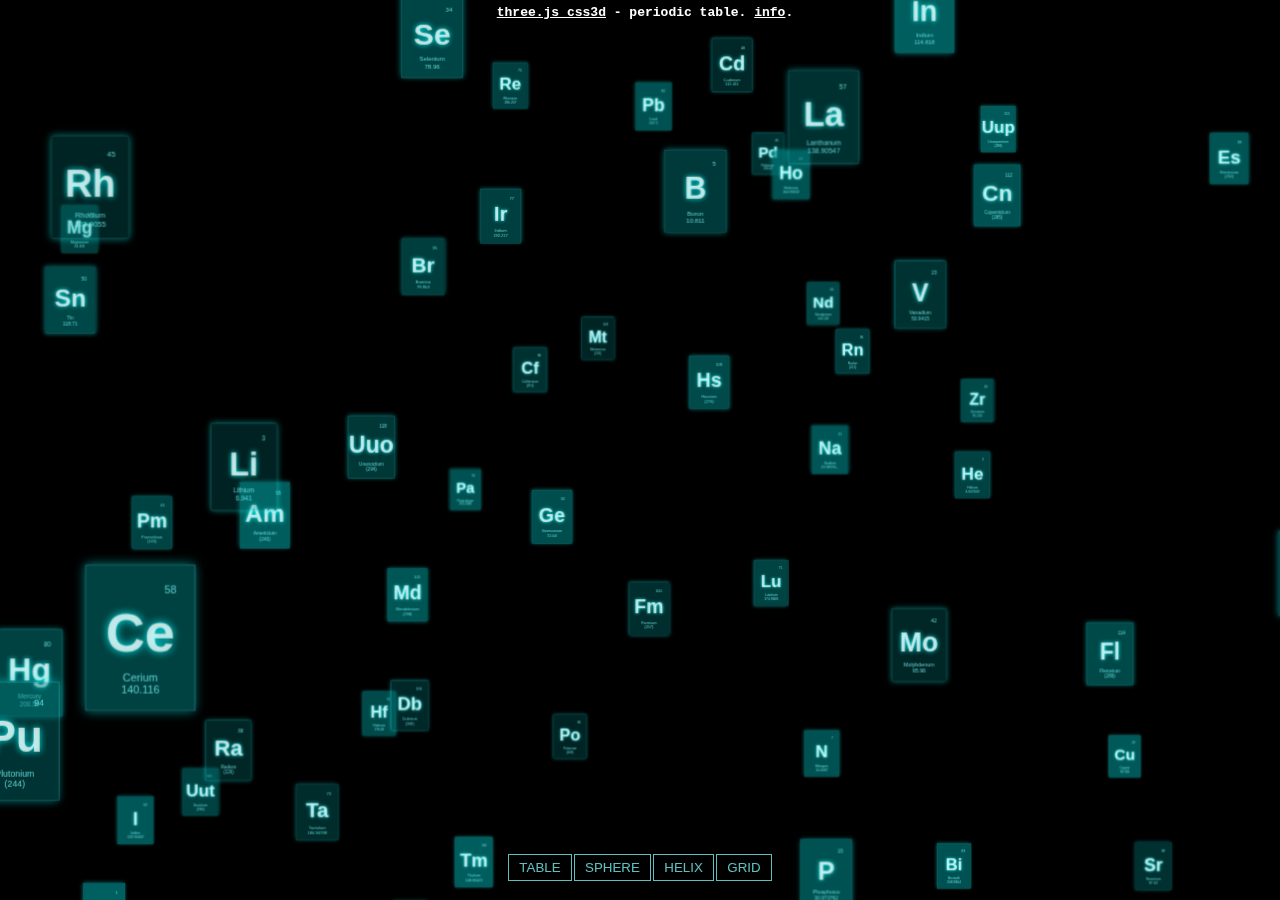
==== css3d_periodictable.html @ 1cfae6de "no message" ====
<!DOCTYPE html>
<html>
	<head>
		<title>three.js css3d - periodic table</title>
		<meta charset="utf-8">
		<meta name="viewport" content="width=device-width, user-scalable=no, minimum-scale=1.0, maximum-scale=1.0">
		<style>
			html, body {
				height: 100%;
			}

			body {
				background-color: #000000;
				margin: 0;
				font-family: Helvetica, sans-serif;;
				overflow: hidden;
			}

			a {
				color: #ffffff;
			}

			#info {
				position: absolute;
				width: 100%;
				color: #ffffff;
				padding: 5px;
				font-family: Monospace;
				font-size: 13px;
				font-weight: bold;
				text-align: center;
				z-index: 1;
			}

			#menu {
				position: absolute;
				bottom: 20px;
				width: 100%;
				text-align: center;
			}

			.element {
				width: 120px;
				height: 160px;
				box-shadow: 0px 0px 12px rgba(0,255,255,0.5);
				border: 1px solid rgba(127,255,255,0.25);
				text-align: center;
				cursor: default;
			}

			.element:hover {
				box-shadow: 0px 0px 12px rgba(0,255,255,0.75);
				border: 1px solid rgba(127,255,255,0.75);
			}

				.element .number {
					position: absolute;
					top: 20px;
					right: 20px;
					font-size: 12px;
					color: rgba(127,255,255,0.75);
				}

				.element .symbol {
					position: absolute;
					top: 40px;
					left: 0px;
					right: 0px;
					font-size: 60px;
					font-weight: bold;
					color: rgba(255,255,255,0.75);
					text-shadow: 0 0 10px rgba(0,255,255,0.95);
				}

				.element .details {
					position: absolute;
					bottom: 15px;
					left: 0px;
					right: 0px;
					font-size: 12px;
					color: rgba(127,255,255,0.75);
				}

			button {
				color: rgba(127,255,255,0.75);
				background: transparent;
				outline: 1px solid rgba(127,255,255,0.75);
				border: 0px;
				padding: 5px 10px;
				cursor: pointer;
			}
			button:hover {
				background-color: rgba(0,255,255,0.5);
			}
			button:active {
				color: #000000;
				background-color: rgba(0,255,255,0.75);
			}
		</style>
	</head>
	<body>
		<script src="js/threejs/three.min.js"></script>
		<script src="js/threejs/jspack/libs/tween.min.js"></script>
		<script src="js/threejs/jspack/controls/TrackballControls.js"></script>
		<script src="js/threejs/jspack/renderers/CSS3DRenderer.js"></script>
		<script src="js/jquery-3.2.0.min.js"></script>

		<div id="container"></div>
		<div id="info"><a href="http://threejs.org" target="_blank" rel="noopener">three.js css3d</a> - periodic table. <a href="https://plus.google.com/113862800338869870683/posts/QcFk5HrWran" target="_blank" rel="noopener">info</a>.</div>
		<div id="menu">
			<button id="table">TABLE</button>
			<button id="sphere">SPHERE</button>
			<button id="helix">HELIX</button>
			<button id="grid">GRID</button>
		</div>

		<script>

			var table = [
				"H", "Hydrogen", "1.00794", 1, 1,
				"He", "Helium", "4.002602", 18, 1,
				"Li", "Lithium", "6.941", 1, 2,
				"Be", "Beryllium", "9.012182", 2, 2,
				"B", "Boron", "10.811", 13, 2,
				"C", "Carbon", "12.0107", 14, 2,
				"N", "Nitrogen", "14.0067", 15, 2,
				"O", "Oxygen", "15.9994", 16, 2,
				"F", "Fluorine", "18.9984032", 17, 2,
				"Ne", "Neon", "20.1797", 18, 2,
				"Na", "Sodium", "22.98976...", 1, 3,
				"Mg", "Magnesium", "24.305", 2, 3,
				"Al", "Aluminium", "26.9815386", 13, 3,
				"Si", "Silicon", "28.0855", 14, 3,
				"P", "Phosphorus", "30.973762", 15, 3,
				"S", "Sulfur", "32.065", 16, 3,
				"Cl", "Chlorine", "35.453", 17, 3,
				"Ar", "Argon", "39.948", 18, 3,
				"K", "Potassium", "39.948", 1, 4,
				"Ca", "Calcium", "40.078", 2, 4,
				"Sc", "Scandium", "44.955912", 3, 4,
				"Ti", "Titanium", "47.867", 4, 4,
				"V", "Vanadium", "50.9415", 5, 4,
				"Cr", "Chromium", "51.9961", 6, 4,
				"Mn", "Manganese", "54.938045", 7, 4,
				"Fe", "Iron", "55.845", 8, 4,
				"Co", "Cobalt", "58.933195", 9, 4,
				"Ni", "Nickel", "58.6934", 10, 4,
				"Cu", "Copper", "63.546", 11, 4,
				"Zn", "Zinc", "65.38", 12, 4,
				"Ga", "Gallium", "69.723", 13, 4,
				"Ge", "Germanium", "72.63", 14, 4,
				"As", "Arsenic", "74.9216", 15, 4,
				"Se", "Selenium", "78.96", 16, 4,
				"Br", "Bromine", "79.904", 17, 4,
				"Kr", "Krypton", "83.798", 18, 4,
				"Rb", "Rubidium", "85.4678", 1, 5,
				"Sr", "Strontium", "87.62", 2, 5,
				"Y", "Yttrium", "88.90585", 3, 5,
				"Zr", "Zirconium", "91.224", 4, 5,
				"Nb", "Niobium", "92.90628", 5, 5,
				"Mo", "Molybdenum", "95.96", 6, 5,
				"Tc", "Technetium", "(98)", 7, 5,
				"Ru", "Ruthenium", "101.07", 8, 5,
				"Rh", "Rhodium", "102.9055", 9, 5,
				"Pd", "Palladium", "106.42", 10, 5,
				"Ag", "Silver", "107.8682", 11, 5,
				"Cd", "Cadmium", "112.411", 12, 5,
				"In", "Indium", "114.818", 13, 5,
				"Sn", "Tin", "118.71", 14, 5,
				"Sb", "Antimony", "121.76", 15, 5,
				"Te", "Tellurium", "127.6", 16, 5,
				"I", "Iodine", "126.90447", 17, 5,
				"Xe", "Xenon", "131.293", 18, 5,
				"Cs", "Caesium", "132.9054", 1, 6,
				"Ba", "Barium", "132.9054", 2, 6,
				"La", "Lanthanum", "138.90547", 4, 9,
				"Ce", "Cerium", "140.116", 5, 9,
				"Pr", "Praseodymium", "140.90765", 6, 9,
				"Nd", "Neodymium", "144.242", 7, 9,
				"Pm", "Promethium", "(145)", 8, 9,
				"Sm", "Samarium", "150.36", 9, 9,
				"Eu", "Europium", "151.964", 10, 9,
				"Gd", "Gadolinium", "157.25", 11, 9,
				"Tb", "Terbium", "158.92535", 12, 9,
				"Dy", "Dysprosium", "162.5", 13, 9,
				"Ho", "Holmium", "164.93032", 14, 9,
				"Er", "Erbium", "167.259", 15, 9,
				"Tm", "Thulium", "168.93421", 16, 9,
				"Yb", "Ytterbium", "173.054", 17, 9,
				"Lu", "Lutetium", "174.9668", 18, 9,
				"Hf", "Hafnium", "178.49", 4, 6,
				"Ta", "Tantalum", "180.94788", 5, 6,
				"W", "Tungsten", "183.84", 6, 6,
				"Re", "Rhenium", "186.207", 7, 6,
				"Os", "Osmium", "190.23", 8, 6,
				"Ir", "Iridium", "192.217", 9, 6,
				"Pt", "Platinum", "195.084", 10, 6,
				"Au", "Gold", "196.966569", 11, 6,
				"Hg", "Mercury", "200.59", 12, 6,
				"Tl", "Thallium", "204.3833", 13, 6,
				"Pb", "Lead", "207.2", 14, 6,
				"Bi", "Bismuth", "208.9804", 15, 6,
				"Po", "Polonium", "(209)", 16, 6,
				"At", "Astatine", "(210)", 17, 6,
				"Rn", "Radon", "(222)", 18, 6,
				"Fr", "Francium", "(223)", 1, 7,
				"Ra", "Radium", "(226)", 2, 7,
				"Ac", "Actinium", "(227)", 4, 10,
				"Th", "Thorium", "232.03806", 5, 10,
				"Pa", "Protactinium", "231.0588", 6, 10,
				"U", "Uranium", "238.02891", 7, 10,
				"Np", "Neptunium", "(237)", 8, 10,
				"Pu", "Plutonium", "(244)", 9, 10,
				"Am", "Americium", "(243)", 10, 10,
				"Cm", "Curium", "(247)", 11, 10,
				"Bk", "Berkelium", "(247)", 12, 10,
				"Cf", "Californium", "(251)", 13, 10,
				"Es", "Einstenium", "(252)", 14, 10,
				"Fm", "Fermium", "(257)", 15, 10,
				"Md", "Mendelevium", "(258)", 16, 10,
				"No", "Nobelium", "(259)", 17, 10,
				"Lr", "Lawrencium", "(262)", 18, 10,
				"Rf", "Rutherfordium", "(267)", 4, 7,
				"Db", "Dubnium", "(268)", 5, 7,
				"Sg", "Seaborgium", "(271)", 6, 7,
				"Bh", "Bohrium", "(272)", 7, 7,
				"Hs", "Hassium", "(270)", 8, 7,
				"Mt", "Meitnerium", "(276)", 9, 7,
				"Ds", "Darmstadium", "(281)", 10, 7,
				"Rg", "Roentgenium", "(280)", 11, 7,
				"Cn", "Copernicium", "(285)", 12, 7,
				"Uut", "Unutrium", "(284)", 13, 7,
				"Fl", "Flerovium", "(289)", 14, 7,
				"Uup", "Ununpentium", "(288)", 15, 7,
				"Lv", "Livermorium", "(293)", 16, 7,
				"Uus", "Ununseptium", "(294)", 17, 7,
				"Uuo", "Ununoctium", "(294)", 18, 7
			];

			var camera, scene, renderer;
			var controls;

			var objects = [];
			var targets = { table: [], sphere: [], helix: [], grid: [] };

			init();
			animate();

			function init() {

				camera = new THREE.PerspectiveCamera( 40, window.innerWidth / window.innerHeight, 1, 10000 );
				camera.position.z = 3000;

				scene = new THREE.Scene();

				// table

				for ( var i = 0; i < table.length; i += 5 ) {
					var element = document.createElement( 'div' );
					element.className = 'element';
					element.id = table[i];
					element.setAttribute("dataid",table[i]);  
					element.addEventListener("click",function(event){click_element(event,table[i]);},false);
					element.style.backgroundColor = 'rgba(0,127,127,' + ( Math.random() * 0.5 + 0.25 ) + ')';

					var number = document.createElement( 'div' );
					number.className = 'number';
					number.textContent = (i/5) + 1;
					number.setAttribute("dataid",table[i]);  
					element.appendChild( number );

					var symbol = document.createElement( 'div' );
					symbol.className = 'symbol';
					symbol.textContent = table[ i ];
					symbol.setAttribute("dataid",table[i]);  
					element.appendChild( symbol );

					var details = document.createElement( 'div' );
					details.className = 'details';
					details.innerHTML = table[ i + 1 ] + '<br>' + table[ i + 2 ];
					details.setAttribute("dataid",table[i]);  
					element.appendChild( details );

					var object = new THREE.CSS3DObject( element );
					object.position.x = Math.random() * 4000 - 2000;
					object.position.y = Math.random() * 4000 - 2000;
					object.position.z = Math.random() * 4000 - 2000;
					scene.add( object );

					objects.push( object );

					//

					var object = new THREE.Object3D();
					object.position.x = ( table[ i + 3 ] * 140 ) - 1330;
					object.position.y = - ( table[ i + 4 ] * 180 ) + 990;

					targets.table.push( object );

				}

				// sphere

				var vector = new THREE.Vector3();
				var spherical = new THREE.Spherical();

				for ( var i = 0, l = objects.length; i < l; i ++ ) {

					var phi = Math.acos( -1 + ( 2 * i ) / l );
					var theta = Math.sqrt( l * Math.PI ) * phi;

					var object = new THREE.Object3D();

					spherical.set( 800, phi, theta );

					object.position.setFromSpherical( spherical );

					vector.copy( object.position ).multiplyScalar( 2 );

					object.lookAt( vector );

					targets.sphere.push( object );

				}

				// helix

				var vector = new THREE.Vector3();
				var cylindrical = new THREE.Cylindrical();

				for ( var i = 0, l = objects.length; i < l; i ++ ) {

					var theta = i * 0.175 + Math.PI;
					var y = - ( i * 8 ) + 450;

					var object = new THREE.Object3D();

					cylindrical.set( 900, theta, y );

					object.position.setFromCylindrical( cylindrical );

					vector.x = object.position.x * 2;
					vector.y = object.position.y;
					vector.z = object.position.z * 2;

					object.lookAt( vector );

					targets.helix.push( object );

				}

				// grid

				for ( var i = 0; i < objects.length; i ++ ) {

					var object = new THREE.Object3D();

					object.position.x = ( ( i % 5 ) * 400 ) - 800;
					object.position.y = ( - ( Math.floor( i / 5 ) % 5 ) * 400 ) + 800;
					object.position.z = ( Math.floor( i / 25 ) ) * 1000 - 2000;

					targets.grid.push( object );

				}

				//

				renderer = new THREE.CSS3DRenderer();
				renderer.setSize( window.innerWidth, window.innerHeight );
				renderer.domElement.style.position = 'absolute';
				document.getElementById( 'container' ).appendChild( renderer.domElement );

				//

				controls = new THREE.TrackballControls( camera, renderer.domElement );
				controls.rotateSpeed = 0.5;
				controls.minDistance = 500;
				controls.maxDistance = 6000;
				controls.addEventListener( 'change', render );

				var button = document.getElementById( 'table' );
				button.addEventListener( 'click', function ( event ) {

					transform( targets.table, 2000 );

				}, false );

				var button = document.getElementById( 'sphere' );
				button.addEventListener( 'click', function ( event ) {

					transform( targets.sphere, 2000 );

				}, false );

				var button = document.getElementById( 'helix' );
				button.addEventListener( 'click', function ( event ) {

					transform( targets.helix, 2000 );

				}, false );

				var button = document.getElementById( 'grid' );
				button.addEventListener( 'click', function ( event ) {

					transform( targets.grid, 2000 );

				}, false );

				transform( targets.table, 2000 );

				//

				window.addEventListener( 'resize', onWindowResize, false );

			}

			function transform( targets, duration ) {

				TWEEN.removeAll();

				for ( var i = 0; i < objects.length; i ++ ) {

					var object = objects[ i ];
					var target = targets[ i ];

					new TWEEN.Tween( object.position )
						.to( { x: target.position.x, y: target.position.y, z: target.position.z }, Math.random() * duration + duration )
						.easing( TWEEN.Easing.Exponential.InOut )
						.start();

					new TWEEN.Tween( object.rotation )
						.to( { x: target.rotation.x, y: target.rotation.y, z: target.rotation.z }, Math.random() * duration + duration )
						.easing( TWEEN.Easing.Exponential.InOut )
						.start();

				}

				new TWEEN.Tween( this )
					.to( {}, duration * 2 )
					.onUpdate( render )
					.start();

			}

			function onWindowResize() {

				camera.aspect = window.innerWidth / window.innerHeight;
				camera.updateProjectionMatrix();

				renderer.setSize( window.innerWidth, window.innerHeight );

				render();

			}

			function animate() {

				requestAnimationFrame( animate );

				TWEEN.update();

				controls.update();

			}

			function render() {

				renderer.render( scene, camera );

			}

			function click_element(event,that){
				var id = $(event.target).attr('dataid');
				$('#'+id).css('background-color','red');
			}
		</script>
	</body>
</html>
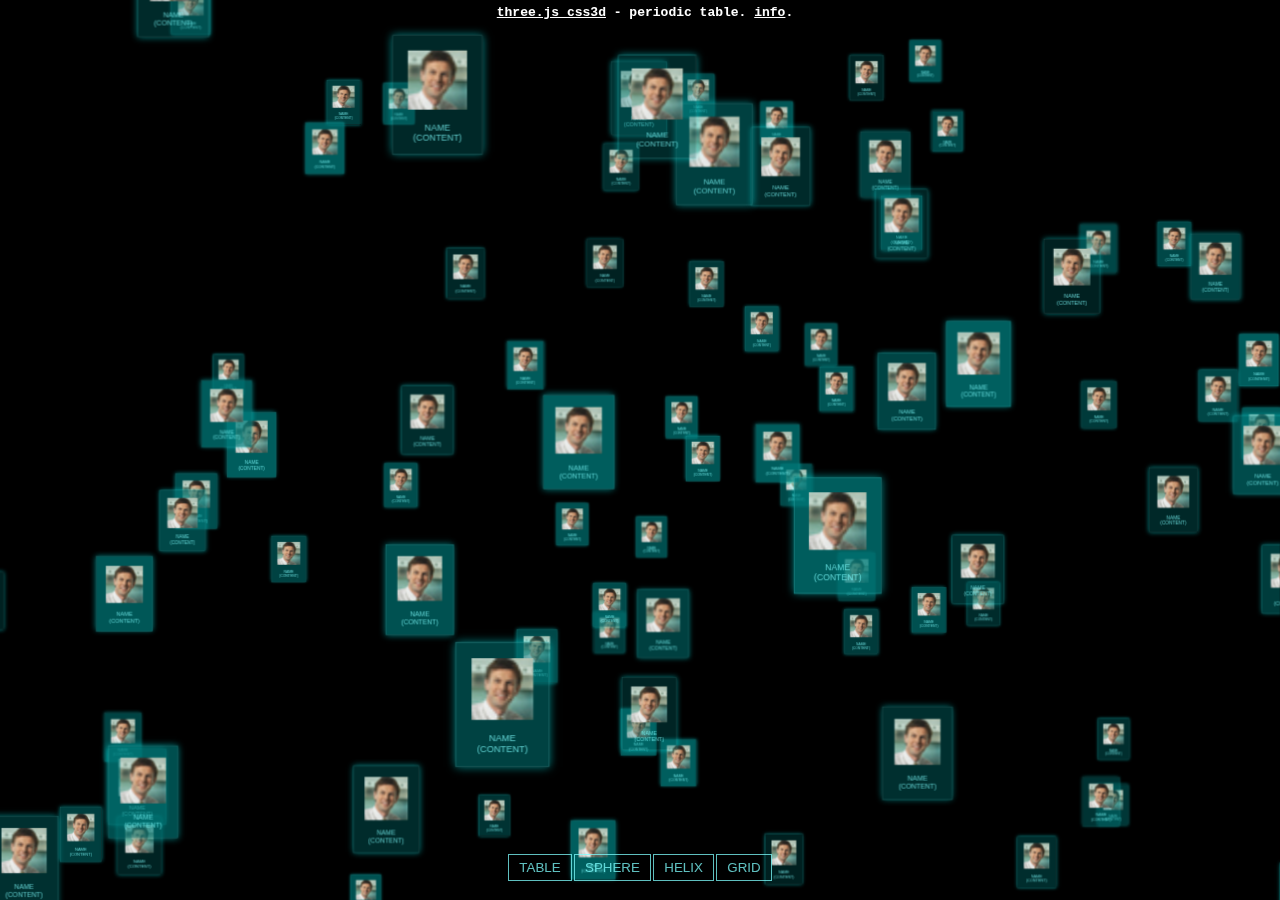
==== commit 4573b046: "no message" ====
--- a/css3d_periodictable.html
+++ b/css3d_periodictable.html
@@ -45,7 +45,7 @@
 				box-shadow: 0px 0px 12px rgba(0,255,255,0.5);
 				border: 1px solid rgba(127,255,255,0.25);
 				text-align: center;
-				cursor: default;
+				cursor: pointer;
 			}
 
 			.element:hover {
@@ -96,6 +96,10 @@
 				color: #000000;
 				background-color: rgba(0,255,255,0.75);
 			}
+			.head{
+				margin-top: 20px;
+    			width: 80px;
+			}
 		</style>
 	</head>
 	<body>
@@ -116,126 +120,14 @@
 
 		<script>
 
-			var table = [
-				"H", "Hydrogen", "1.00794", 1, 1,
-				"He", "Helium", "4.002602", 18, 1,
-				"Li", "Lithium", "6.941", 1, 2,
-				"Be", "Beryllium", "9.012182", 2, 2,
-				"B", "Boron", "10.811", 13, 2,
-				"C", "Carbon", "12.0107", 14, 2,
-				"N", "Nitrogen", "14.0067", 15, 2,
-				"O", "Oxygen", "15.9994", 16, 2,
-				"F", "Fluorine", "18.9984032", 17, 2,
-				"Ne", "Neon", "20.1797", 18, 2,
-				"Na", "Sodium", "22.98976...", 1, 3,
-				"Mg", "Magnesium", "24.305", 2, 3,
-				"Al", "Aluminium", "26.9815386", 13, 3,
-				"Si", "Silicon", "28.0855", 14, 3,
-				"P", "Phosphorus", "30.973762", 15, 3,
-				"S", "Sulfur", "32.065", 16, 3,
-				"Cl", "Chlorine", "35.453", 17, 3,
-				"Ar", "Argon", "39.948", 18, 3,
-				"K", "Potassium", "39.948", 1, 4,
-				"Ca", "Calcium", "40.078", 2, 4,
-				"Sc", "Scandium", "44.955912", 3, 4,
-				"Ti", "Titanium", "47.867", 4, 4,
-				"V", "Vanadium", "50.9415", 5, 4,
-				"Cr", "Chromium", "51.9961", 6, 4,
-				"Mn", "Manganese", "54.938045", 7, 4,
-				"Fe", "Iron", "55.845", 8, 4,
-				"Co", "Cobalt", "58.933195", 9, 4,
-				"Ni", "Nickel", "58.6934", 10, 4,
-				"Cu", "Copper", "63.546", 11, 4,
-				"Zn", "Zinc", "65.38", 12, 4,
-				"Ga", "Gallium", "69.723", 13, 4,
-				"Ge", "Germanium", "72.63", 14, 4,
-				"As", "Arsenic", "74.9216", 15, 4,
-				"Se", "Selenium", "78.96", 16, 4,
-				"Br", "Bromine", "79.904", 17, 4,
-				"Kr", "Krypton", "83.798", 18, 4,
-				"Rb", "Rubidium", "85.4678", 1, 5,
-				"Sr", "Strontium", "87.62", 2, 5,
-				"Y", "Yttrium", "88.90585", 3, 5,
-				"Zr", "Zirconium", "91.224", 4, 5,
-				"Nb", "Niobium", "92.90628", 5, 5,
-				"Mo", "Molybdenum", "95.96", 6, 5,
-				"Tc", "Technetium", "(98)", 7, 5,
-				"Ru", "Ruthenium", "101.07", 8, 5,
-				"Rh", "Rhodium", "102.9055", 9, 5,
-				"Pd", "Palladium", "106.42", 10, 5,
-				"Ag", "Silver", "107.8682", 11, 5,
-				"Cd", "Cadmium", "112.411", 12, 5,
-				"In", "Indium", "114.818", 13, 5,
-				"Sn", "Tin", "118.71", 14, 5,
-				"Sb", "Antimony", "121.76", 15, 5,
-				"Te", "Tellurium", "127.6", 16, 5,
-				"I", "Iodine", "126.90447", 17, 5,
-				"Xe", "Xenon", "131.293", 18, 5,
-				"Cs", "Caesium", "132.9054", 1, 6,
-				"Ba", "Barium", "132.9054", 2, 6,
-				"La", "Lanthanum", "138.90547", 4, 9,
-				"Ce", "Cerium", "140.116", 5, 9,
-				"Pr", "Praseodymium", "140.90765", 6, 9,
-				"Nd", "Neodymium", "144.242", 7, 9,
-				"Pm", "Promethium", "(145)", 8, 9,
-				"Sm", "Samarium", "150.36", 9, 9,
-				"Eu", "Europium", "151.964", 10, 9,
-				"Gd", "Gadolinium", "157.25", 11, 9,
-				"Tb", "Terbium", "158.92535", 12, 9,
-				"Dy", "Dysprosium", "162.5", 13, 9,
-				"Ho", "Holmium", "164.93032", 14, 9,
-				"Er", "Erbium", "167.259", 15, 9,
-				"Tm", "Thulium", "168.93421", 16, 9,
-				"Yb", "Ytterbium", "173.054", 17, 9,
-				"Lu", "Lutetium", "174.9668", 18, 9,
-				"Hf", "Hafnium", "178.49", 4, 6,
-				"Ta", "Tantalum", "180.94788", 5, 6,
-				"W", "Tungsten", "183.84", 6, 6,
-				"Re", "Rhenium", "186.207", 7, 6,
-				"Os", "Osmium", "190.23", 8, 6,
-				"Ir", "Iridium", "192.217", 9, 6,
-				"Pt", "Platinum", "195.084", 10, 6,
-				"Au", "Gold", "196.966569", 11, 6,
-				"Hg", "Mercury", "200.59", 12, 6,
-				"Tl", "Thallium", "204.3833", 13, 6,
-				"Pb", "Lead", "207.2", 14, 6,
-				"Bi", "Bismuth", "208.9804", 15, 6,
-				"Po", "Polonium", "(209)", 16, 6,
-				"At", "Astatine", "(210)", 17, 6,
-				"Rn", "Radon", "(222)", 18, 6,
-				"Fr", "Francium", "(223)", 1, 7,
-				"Ra", "Radium", "(226)", 2, 7,
-				"Ac", "Actinium", "(227)", 4, 10,
-				"Th", "Thorium", "232.03806", 5, 10,
-				"Pa", "Protactinium", "231.0588", 6, 10,
-				"U", "Uranium", "238.02891", 7, 10,
-				"Np", "Neptunium", "(237)", 8, 10,
-				"Pu", "Plutonium", "(244)", 9, 10,
-				"Am", "Americium", "(243)", 10, 10,
-				"Cm", "Curium", "(247)", 11, 10,
-				"Bk", "Berkelium", "(247)", 12, 10,
-				"Cf", "Californium", "(251)", 13, 10,
-				"Es", "Einstenium", "(252)", 14, 10,
-				"Fm", "Fermium", "(257)", 15, 10,
-				"Md", "Mendelevium", "(258)", 16, 10,
-				"No", "Nobelium", "(259)", 17, 10,
-				"Lr", "Lawrencium", "(262)", 18, 10,
-				"Rf", "Rutherfordium", "(267)", 4, 7,
-				"Db", "Dubnium", "(268)", 5, 7,
-				"Sg", "Seaborgium", "(271)", 6, 7,
-				"Bh", "Bohrium", "(272)", 7, 7,
-				"Hs", "Hassium", "(270)", 8, 7,
-				"Mt", "Meitnerium", "(276)", 9, 7,
-				"Ds", "Darmstadium", "(281)", 10, 7,
-				"Rg", "Roentgenium", "(280)", 11, 7,
-				"Cn", "Copernicium", "(285)", 12, 7,
-				"Uut", "Unutrium", "(284)", 13, 7,
-				"Fl", "Flerovium", "(289)", 14, 7,
-				"Uup", "Ununpentium", "(288)", 15, 7,
-				"Lv", "Livermorium", "(293)", 16, 7,
-				"Uus", "Ununseptium", "(294)", 17, 7,
-				"Uuo", "Ununoctium", "(294)", 18, 7
-			];
+			var table = [];
+			for(i=1;i<=9;i++){
+				for(j=1;j<=18;j++){
+					// table.push({'id':i+'_'+j,'name':'TEST'+i+'_'+j,'column':j,'line':i});
+					table.push(i+'_'+j,"NAME","(CONTENT)",j,i);
+				}
+				
+			}
 
 			var camera, scene, renderer;
 			var controls;
@@ -263,15 +155,21 @@
 					element.addEventListener("click",function(event){click_element(event,table[i]);},false);
 					element.style.backgroundColor = 'rgba(0,127,127,' + ( Math.random() * 0.5 + 0.25 ) + ')';
 
-					var number = document.createElement( 'div' );
-					number.className = 'number';
-					number.textContent = (i/5) + 1;
-					number.setAttribute("dataid",table[i]);  
-					element.appendChild( number );
-
-					var symbol = document.createElement( 'div' );
-					symbol.className = 'symbol';
-					symbol.textContent = table[ i ];
+					// var number = document.createElement( 'div' );
+					// number.className = 'number';
+					// number.textContent = (i/5) + 1;
+					// number.setAttribute("dataid",table[i]);  
+					// element.appendChild( number );
+
+					// var symbol = document.createElement( 'div' );
+					// symbol.className = 'symbol';
+					// symbol.textContent = table[ i ];
+					// symbol.setAttribute("dataid",table[i]);  
+					// element.appendChild( symbol );
+
+					var symbol = document.createElement( 'img' );
+					symbol.src = 'images/default.jpg';
+					symbol.className = 'head';
 					symbol.setAttribute("dataid",table[i]);  
 					element.appendChild( symbol );
 
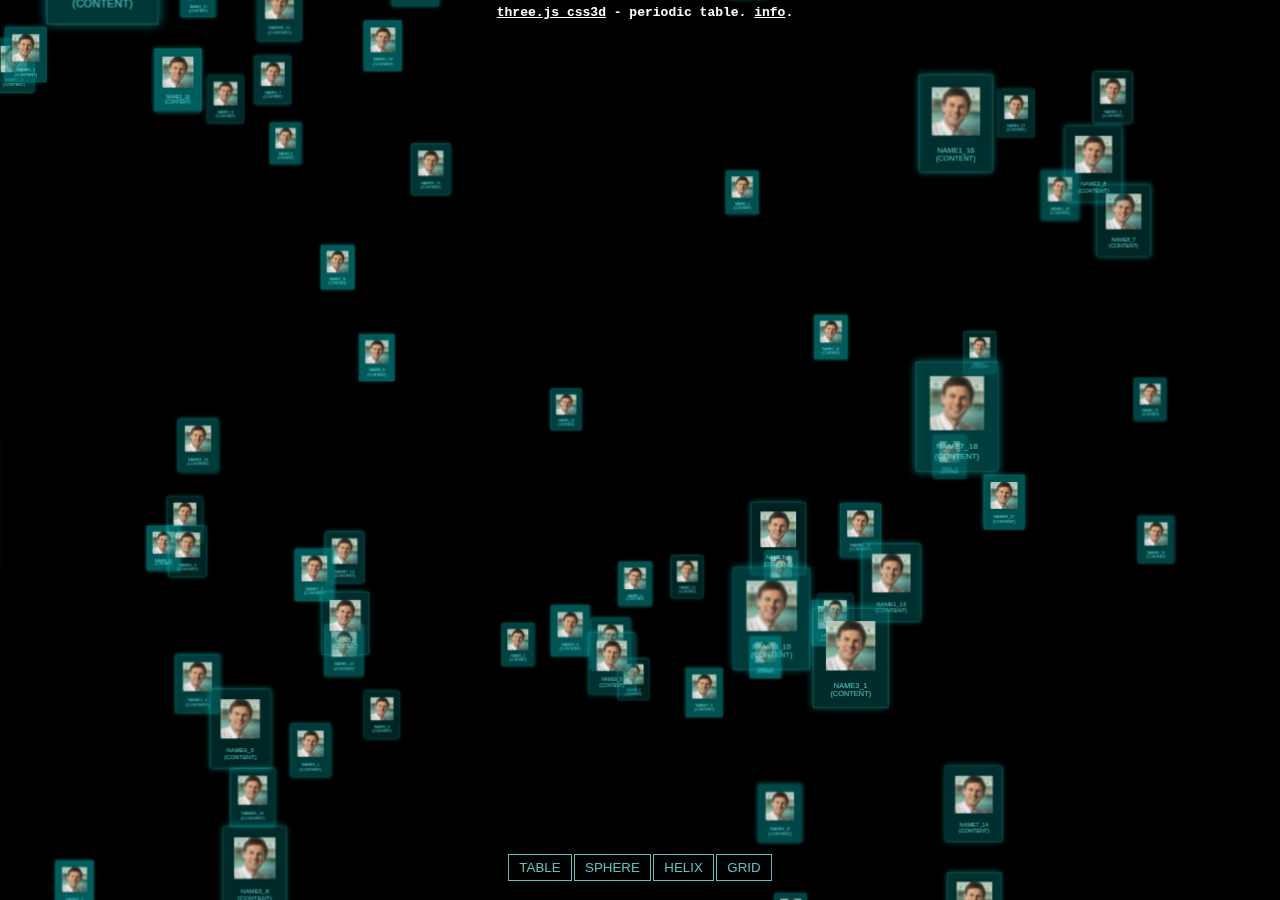
==== commit 146a6e51: "no message" ====
--- a/css3d_periodictable.html
+++ b/css3d_periodictable.html
@@ -123,10 +123,15 @@
 			var table = [];
 			for(i=1;i<=9;i++){
 				for(j=1;j<=18;j++){
-					// table.push({'id':i+'_'+j,'name':'TEST'+i+'_'+j,'column':j,'line':i});
-					table.push(i+'_'+j,"NAME","(CONTENT)",j,i);
-				}
-				
+					table.push({
+						'id':i+'_'+j,
+						'name':'NAME'+i+'_'+j,
+						'content':'(CONTENT)',
+						'column':j,
+						'line':i,
+						'head':'images/default.jpg'
+					});
+				}
 			}
 
 			var camera, scene, renderer;
@@ -139,44 +144,30 @@
 			animate();
 
 			function init() {
-
+				scene = new THREE.Scene();
+				
 				camera = new THREE.PerspectiveCamera( 40, window.innerWidth / window.innerHeight, 1, 10000 );
 				camera.position.z = 3000;
 
-				scene = new THREE.Scene();
-
 				// table
-
-				for ( var i = 0; i < table.length; i += 5 ) {
+				for ( var i = 0; i < table.length; i ++ ) {
 					var element = document.createElement( 'div' );
 					element.className = 'element';
-					element.id = table[i];
-					element.setAttribute("dataid",table[i]);  
+					element.id = table[i]['id'];
+					element.setAttribute("dataid",table[i]['id']);  
 					element.addEventListener("click",function(event){click_element(event,table[i]);},false);
 					element.style.backgroundColor = 'rgba(0,127,127,' + ( Math.random() * 0.5 + 0.25 ) + ')';
 
-					// var number = document.createElement( 'div' );
-					// number.className = 'number';
-					// number.textContent = (i/5) + 1;
-					// number.setAttribute("dataid",table[i]);  
-					// element.appendChild( number );
-
-					// var symbol = document.createElement( 'div' );
-					// symbol.className = 'symbol';
-					// symbol.textContent = table[ i ];
-					// symbol.setAttribute("dataid",table[i]);  
-					// element.appendChild( symbol );
-
 					var symbol = document.createElement( 'img' );
-					symbol.src = 'images/default.jpg';
+					symbol.src = table[i]['head'];
 					symbol.className = 'head';
-					symbol.setAttribute("dataid",table[i]);  
+					symbol.setAttribute("dataid",table[i]['id']);  
 					element.appendChild( symbol );
 
 					var details = document.createElement( 'div' );
 					details.className = 'details';
-					details.innerHTML = table[ i + 1 ] + '<br>' + table[ i + 2 ];
-					details.setAttribute("dataid",table[i]);  
+					details.innerHTML = table[i]['name'] + '<br>' + table[i]['content'];
+					details.setAttribute("dataid",table[i]['id']);  
 					element.appendChild( details );
 
 					var object = new THREE.CSS3DObject( element );
@@ -188,88 +179,60 @@
 					objects.push( object );
 
 					//
-
 					var object = new THREE.Object3D();
-					object.position.x = ( table[ i + 3 ] * 140 ) - 1330;
-					object.position.y = - ( table[ i + 4 ] * 180 ) + 990;
+					object.position.x = ( table[i]['column'] * 140 ) - 1330;
+					object.position.y = - ( table[i]['line'] * 180 ) + 990;
 
 					targets.table.push( object );
 
 				}
 
 				// sphere
-
 				var vector = new THREE.Vector3();
 				var spherical = new THREE.Spherical();
-
 				for ( var i = 0, l = objects.length; i < l; i ++ ) {
-
 					var phi = Math.acos( -1 + ( 2 * i ) / l );
 					var theta = Math.sqrt( l * Math.PI ) * phi;
-
 					var object = new THREE.Object3D();
-
 					spherical.set( 800, phi, theta );
-
 					object.position.setFromSpherical( spherical );
-
 					vector.copy( object.position ).multiplyScalar( 2 );
-
 					object.lookAt( vector );
-
 					targets.sphere.push( object );
-
 				}
 
 				// helix
-
 				var vector = new THREE.Vector3();
 				var cylindrical = new THREE.Cylindrical();
-
 				for ( var i = 0, l = objects.length; i < l; i ++ ) {
-
 					var theta = i * 0.175 + Math.PI;
 					var y = - ( i * 8 ) + 450;
-
 					var object = new THREE.Object3D();
-
 					cylindrical.set( 900, theta, y );
-
 					object.position.setFromCylindrical( cylindrical );
-
 					vector.x = object.position.x * 2;
 					vector.y = object.position.y;
 					vector.z = object.position.z * 2;
-
 					object.lookAt( vector );
-
 					targets.helix.push( object );
-
 				}
 
 				// grid
-
 				for ( var i = 0; i < objects.length; i ++ ) {
-
 					var object = new THREE.Object3D();
-
 					object.position.x = ( ( i % 5 ) * 400 ) - 800;
 					object.position.y = ( - ( Math.floor( i / 5 ) % 5 ) * 400 ) + 800;
 					object.position.z = ( Math.floor( i / 25 ) ) * 1000 - 2000;
-
 					targets.grid.push( object );
-
 				}
 
 				//
-
 				renderer = new THREE.CSS3DRenderer();
 				renderer.setSize( window.innerWidth, window.innerHeight );
 				renderer.domElement.style.position = 'absolute';
 				document.getElementById( 'container' ).appendChild( renderer.domElement );
 
 				//
-
 				controls = new THREE.TrackballControls( camera, renderer.domElement );
 				controls.rotateSpeed = 0.5;
 				controls.minDistance = 500;
@@ -341,30 +304,20 @@
 			}
 
 			function onWindowResize() {
-
 				camera.aspect = window.innerWidth / window.innerHeight;
 				camera.updateProjectionMatrix();
-
 				renderer.setSize( window.innerWidth, window.innerHeight );
-
 				render();
-
 			}
 
 			function animate() {
-
 				requestAnimationFrame( animate );
-
 				TWEEN.update();
-
 				controls.update();
-
 			}
 
 			function render() {
-
 				renderer.render( scene, camera );
-
 			}
 
 			function click_element(event,that){
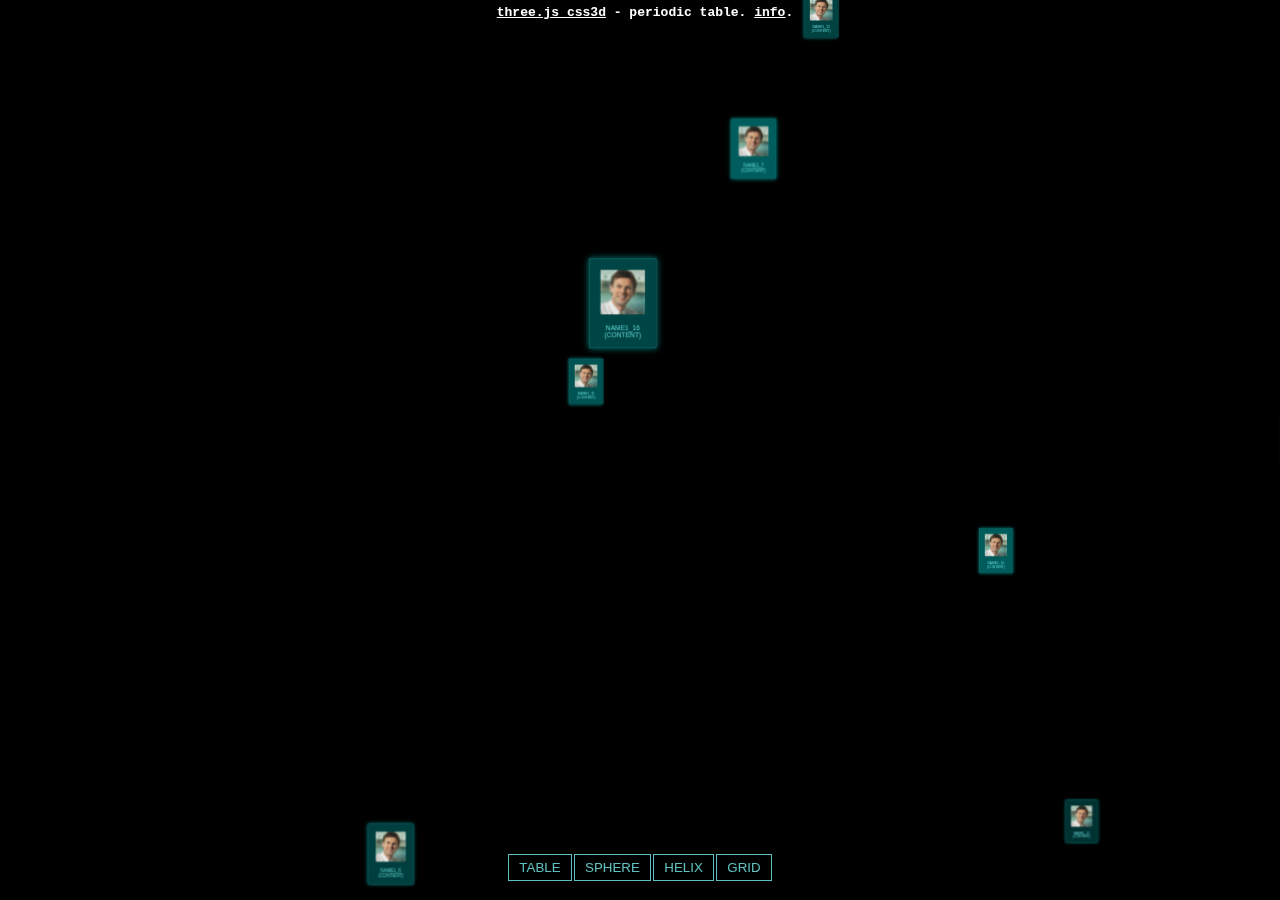
==== commit f8aa38f7: "no message" ====
--- a/css3d_periodictable.html
+++ b/css3d_periodictable.html
@@ -121,7 +121,7 @@
 		<script>
 
 			var table = [];
-			for(i=1;i<=9;i++){
+			for(i=1;i<=1;i++){
 				for(j=1;j<=18;j++){
 					table.push({
 						'id':i+'_'+j,
